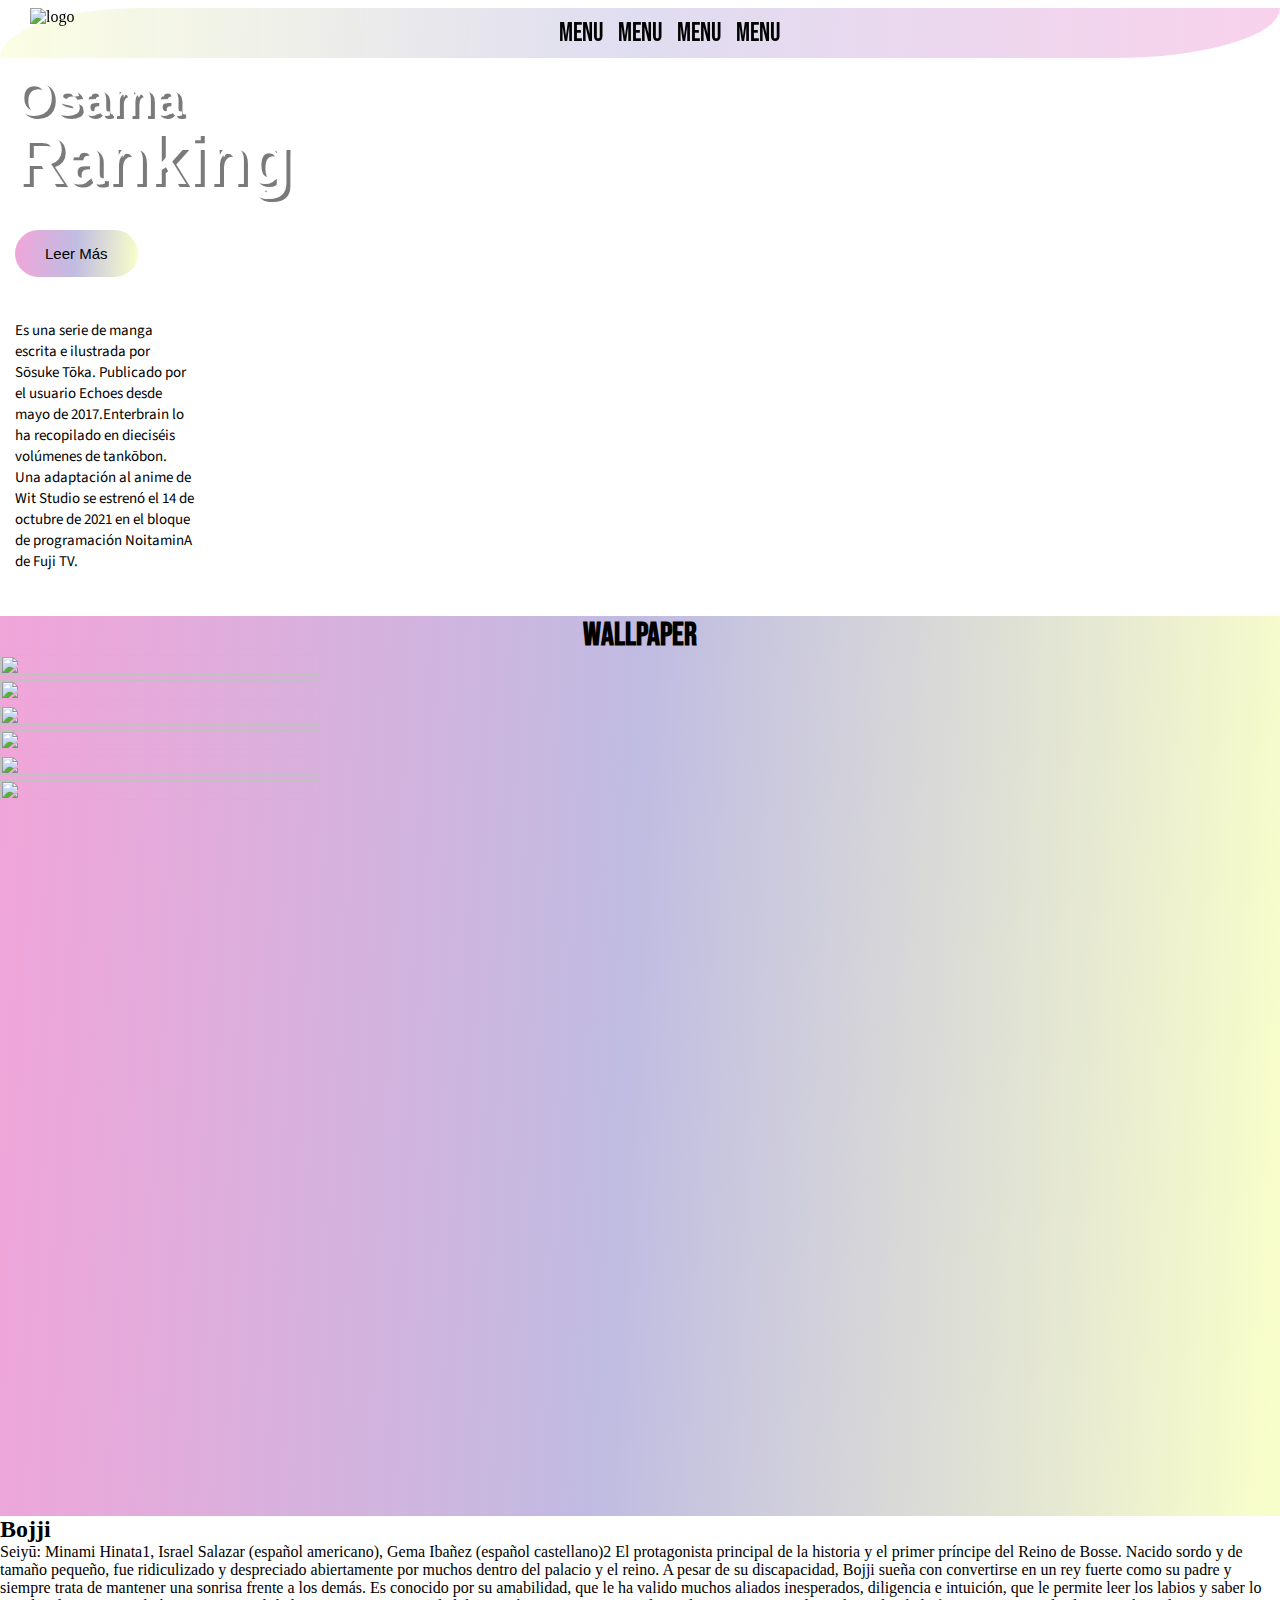
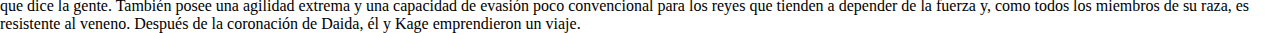
==== index.html @ 16ac41b9 "Add files via upload" ====
<!DOCTYPE html>
<html lang="en">
<head>
    <meta charset="UTF-8">
    <meta name="viewport" content="width=device-width, initial-scale=1.0">
    <link rel="stylesheet" href="style.css">
    <title>Document</title>
</head>
<body>
    <header class="header">
        <div class="logo">
            <img src="/clase14/img/corona.png" alt="logo">
        </div>
        <div class="header-container">
            <div class="menu">
                <nav>
                    <ul>
                        <li><a href="#">Menu</a></li>
                        <li><a href="#">Menu</a></li>
                        <li><a href="#">Menu</a></li>
                        <li><a href="#">Menu</a></li>
                    </ul>
                </nav>   
            </div>
        </div>
    </header>
    <main>
        <div class="container-cover">
            <div class="cover">
                <div class="txt">
                    <h2>Osama</h2>
                    <h1>Ranking</h1>
                    <p>Es una serie de manga escrita e ilustrada por Sōsuke Tōka. Publicado por el usuario Echoes desde mayo de 2017.Enterbrain lo ha recopilado en dieciséis volúmenes de tankōbon. Una adaptación al anime de Wit Studio se estrenó el 14 de octubre de 2021 en el bloque de programación NoitaminA de Fuji TV.</p>
                    <a href="https://ousamaranking.fandom.com/es/wiki/Wiki_Ousamaranking" target="_blank"><input type="button" value="Leer Más"></a>
                    
                </div>
            </div>
        </div>
    </main>
    <section class="gallery">
        <h3 class="gallery-tittle">Wallpaper</h3>
        <div class="galley-conteiner">
            <figure class="gallery-picture">
                <img src="/clase14/img/6.jpg" alt="" class="gallery-img">
            </figure>
            <figure class="gallery-picture">
                <img src="/clase14/img/1.jpg" alt="" class="gallery-img">
            </figure>
            <figure class="gallery-picture">
                <img src="/clase14/img/2.jpg" alt="" class="gallery-img">
            </figure>
            <figure class="gallery-picture">
                <img src="/clase14/img/3.jpg" alt="" class="gallery-img">
            </figure>
            <figure class="gallery-picture">
                <img src="/clase14/img/4.jpg" alt="" class="gallery-img">
            </figure>
            <figure class="gallery-picture">
                <img src="/clase14/img/5.jpg" alt="" class="gallery-img">
            </figure>
        </div>
    </section>
    <section class="container-crunchy">
        <h2>Bojji</h2>
        <p>Seiyū: Minami Hinata1, Israel Salazar (español americano), Gema Ibañez (español castellano)2
            El protagonista principal de la historia y el primer príncipe del Reino de Bosse. Nacido sordo y de tamaño pequeño, fue ridiculizado y despreciado abiertamente por muchos dentro del palacio y el reino. A pesar de su discapacidad, Bojji sueña con convertirse en un rey fuerte como su padre y siempre trata de mantener una sonrisa frente a los demás. Es conocido por su amabilidad, que le ha valido muchos aliados inesperados, diligencia e intuición, que le permite leer los labios y saber lo que dice la gente. También posee una agilidad extrema y una capacidad de evasión poco convencional para los reyes que tienden a depender de la fuerza y, como todos los miembros de su raza, es resistente al veneno. Después de la coronación de Daida, él y Kage emprendieron un viaje.</p>
    </section>
</body>
</html>
---- style.css ----
@import url('https://fonts.cdnfonts.com/css/rankings-caps');
/* font-family: 'Rankings Caps', sans-serif;   */
@import url('https://fonts.googleapis.com/css2?family=Bebas+Neue&family=Quicksand&family=Signika+Negative:wght@300&family=Underdog&display=swap');
/* font-family: 'Bebas Neue', sans-serif; */
@import url('https://fonts.googleapis.com/css2?family=Source+Sans+3:wght@600&display=swap');
/* font-family: 'Source Sans 3', sans-serif; */
*{
    margin: 0;
    padding: 0;
    box-sizing: border-box;
}
@media screen and (min-width: 320px) {  
    .header{
        width: 100%;
        height: 50px;
        margin-top: 8px;
        background: #f8feca;
        background: linear-gradient(93deg,#f8feca86 0%, #c0bce280 49%, #f1a5d980 99%);
        border-radius: 11% 89% 13% 87% / 100% 0% 100% 0% ;
        position: fixed;
        z-index: 1;
        display: flex;
        align-items: baseline;
    }
    .header-container{
        height: 100%;
        margin: auto;
        display: flex;
        justify-content: space-between;
    }
    .logo{
        display: flex;
        align-items: center;
    }
    .header .logo img{
        width: auto;
        height: 3rem;
        margin-left: 30px;
    }
    .menu{
        display: flex;
        align-items: center;
        margin-right: 30px;
    }
    .menu ul{
        display: flex;
    }
    .menu ul li{
        list-style: none;
        margin-left: 15px;
    
    }
    .menu ul li a{
        text-decoration: none;
        font-size: 1.6rem;
        color: black;
        font-family: 'Bebas Neue', sans-serif;
    }
    .container-cover{
        width: 100%;
        height: 600px;
    }
    .cover{
        width: auto;
        height: 100%;
        margin: auto;
        background-image: url(/clase14/img/boji.jpg);
        background-position: bottom;
        display: flex;

    }
    .container-cover .cover .txt{
        max-width: 300px;
        position: relative;
        left: 15px;
        top: 70px;
    }
    .container-cover .cover .txt h2{
        position: absolute;
        font-size: 50px;
        font-family: 'Rankings Caps', sans-serif;
        color: #FFF;
        text-shadow: 4px 3px 0px #7A7A7A;
    }
    .container-cover .cover .txt h1{ 
        position: absolute;
        top: 30px;
        font-size: 70px;
        margin-top: 20px;
        font-family: 'Rankings Caps', sans-serif;
        color: #FFF;
        text-shadow: 4px 3px 0px #7A7A7A;
    }
    .container-cover .cover .txt p{
        color: black;
        text-shadow: 0px 1px 21px rgba(255,255,255,1);
        position: absolute;
        width: 180px;
        height: 600px;
        top: 250px;
        font-size: 15px;
        font-family: 'Source Sans 3', sans-serif;
    }
    .container-cover .txt a input{
        border: none;
        padding: 15px 30px;
        font-size: 15px;
        border-radius: 60px;
        position: absolute;
        top: 160px;
        background: linear-gradient(93deg,#f1a5d9 0%, #c0bce2 49%, #f8feca 99%);
    }
    .gallery{
        background: linear-gradient(93deg,#f1a5d9 0%, #c0bce2 49%, #f8feca 99%);
        font-family: 'Bebas Neue', sans-serif;
        width: 100%;
        height: 100vh;
    }
    .gallery-tittle{
        font-size: 2rem;
        margin-top: 1rem;
        text-align: center;
    }
  .gallery-conteiner{
        display: flex;
        flex-wrap: wrap;
        gap: 20px;
    }
   .gallery-picture{
        flex-grow: 1;
        flex-basis: 10px;
    }
.gallery-img{
        width: 50%;
        object-fit: cover;
        height: 50%;
    }
}
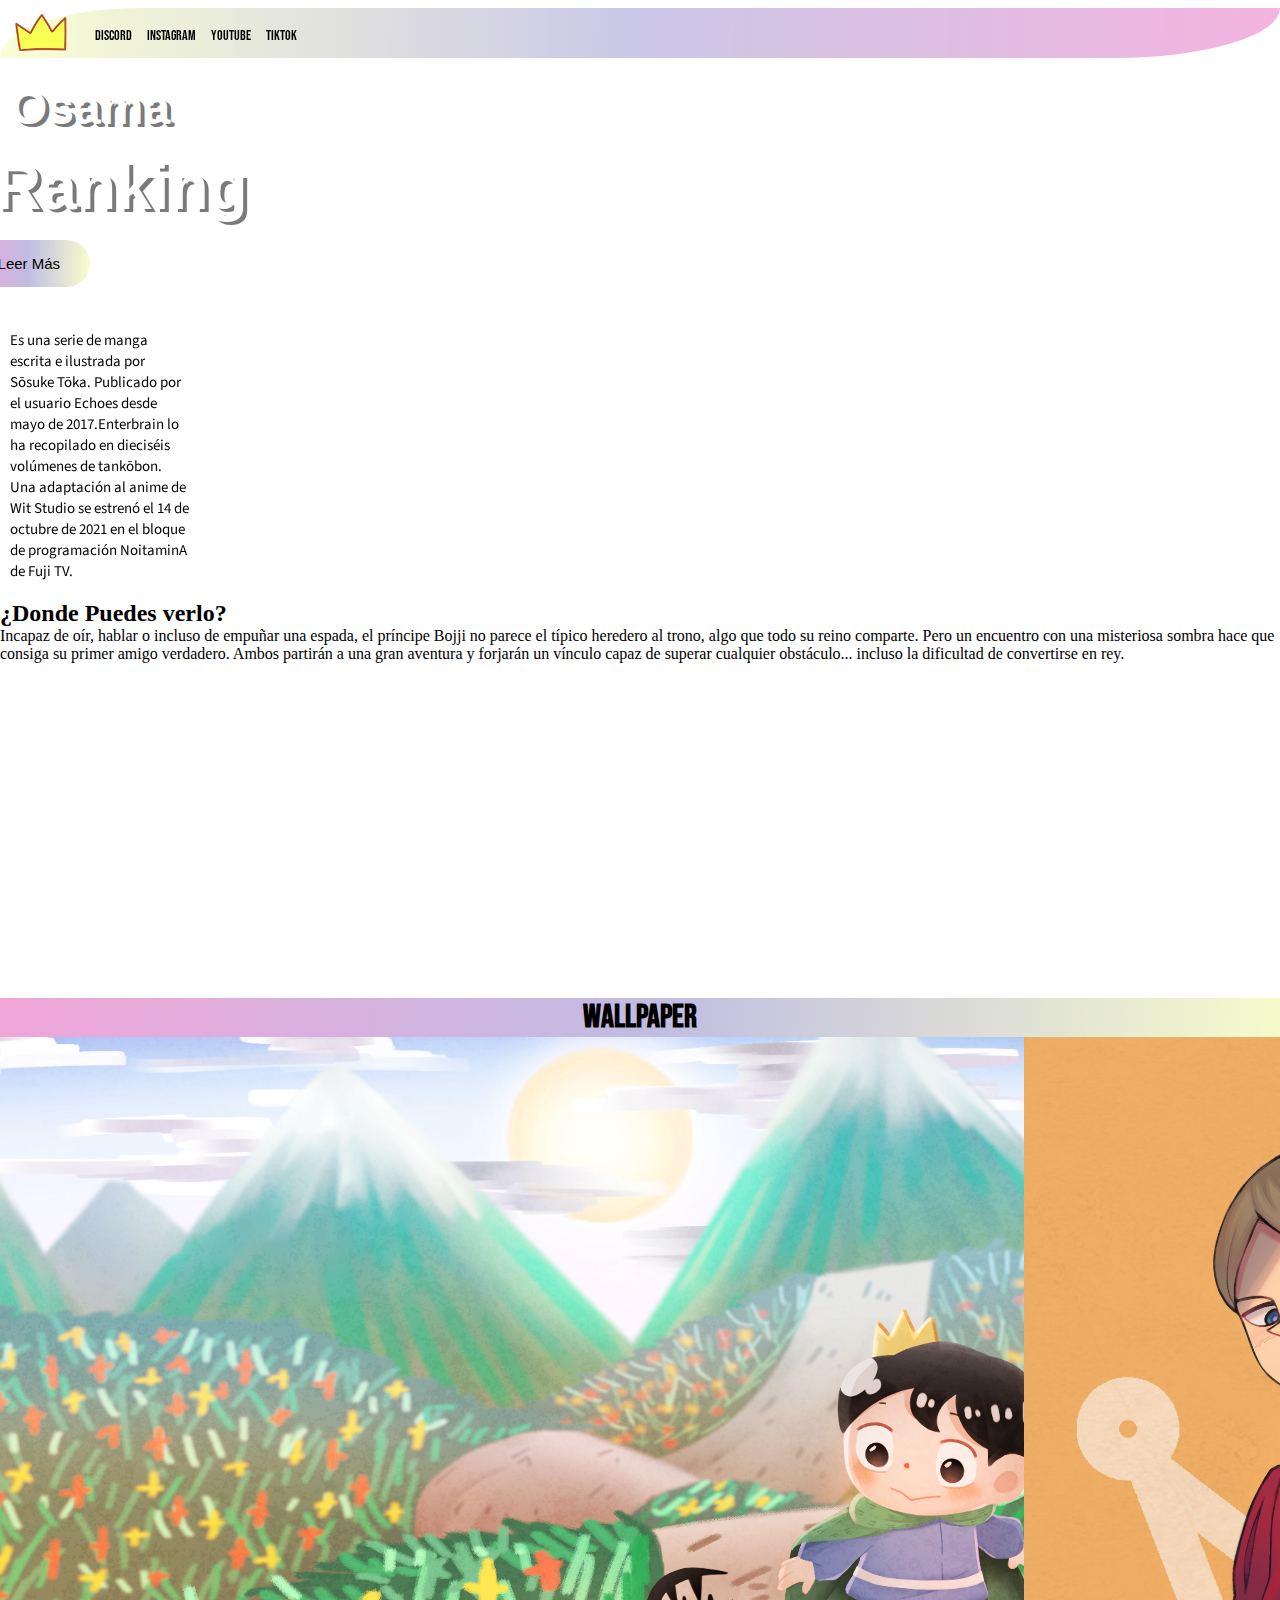
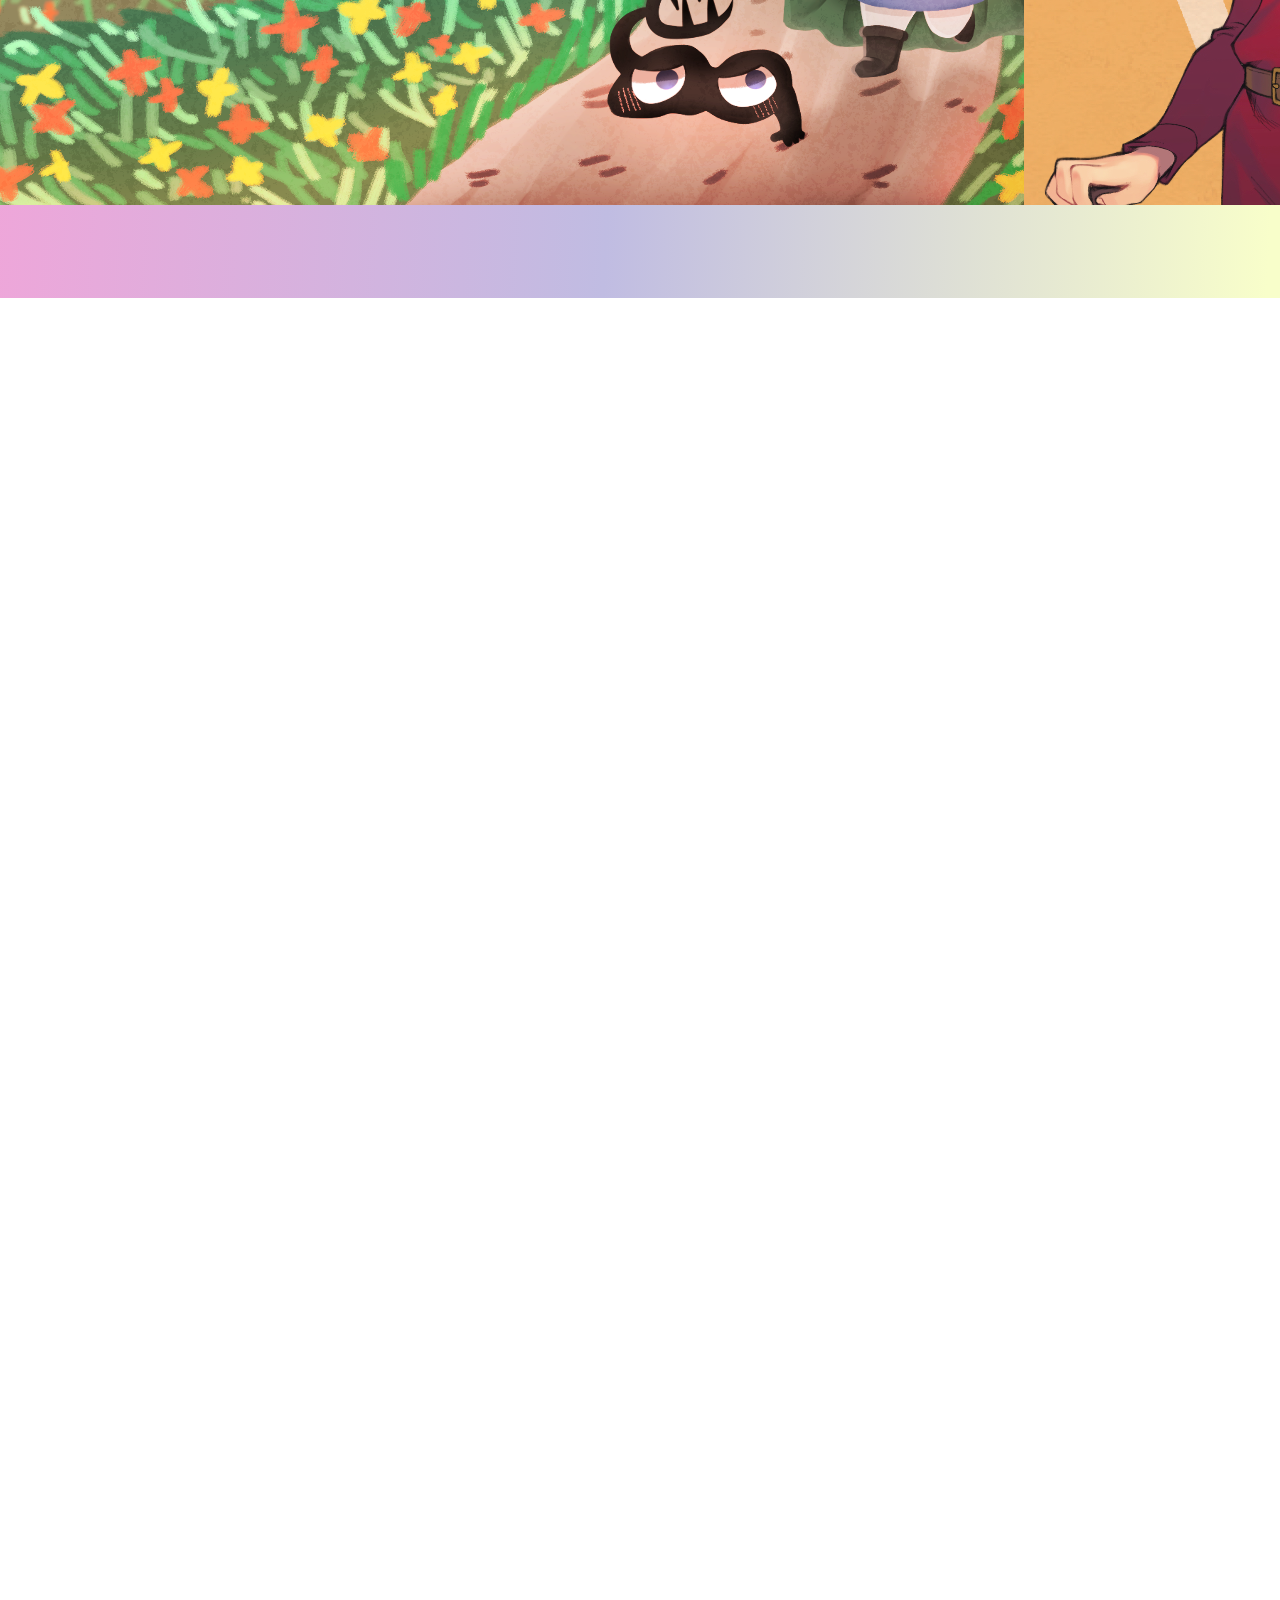
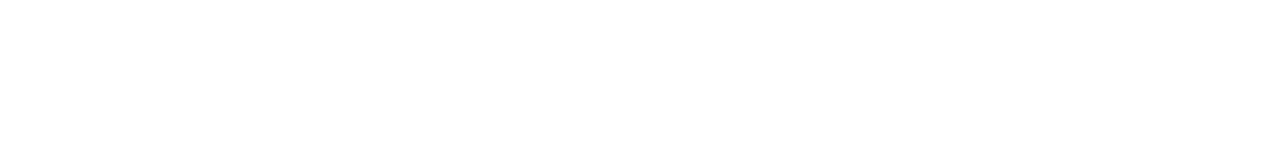
==== commit 4667374e: "Add files via upload" ====
--- a/index.html
+++ b/index.html
@@ -3,26 +3,27 @@
 <head>
     <meta charset="UTF-8">
     <meta name="viewport" content="width=device-width, initial-scale=1.0">
+    <link rel="stylesheet" href="normalize.css">
     <link rel="stylesheet" href="style.css">
     <title>Document</title>
 </head>
 <body>
     <header class="header">
-        <div class="logo">
-            <img src="/clase14/img/corona.png" alt="logo">
-        </div>
-        <div class="header-container">
-            <div class="menu">
-                <nav>
-                    <ul>
-                        <li><a href="#">Menu</a></li>
-                        <li><a href="#">Menu</a></li>
-                        <li><a href="#">Menu</a></li>
-                        <li><a href="#">Menu</a></li>
-                    </ul>
-                </nav>   
+        <nav class="navbar">
+            <div class="logo">
+                <a href="#"><img src="/img/corona.png" alt="logo"></a>
             </div>
-        </div>
+            <div class="header-container">
+                <div class="menu">
+                    <nav>
+                        <ul>
+                            <li><a href="#" target="_blank">Discord</a></li>
+                            <li><a href="#" target="_blank">Instagram</a></li>
+                            <li><a href="#" target="_blank">Youtube</a></li>
+                            <li><a href="#" target="_blank">TikTok</a></li>
+                        </ul>
+                    </nav>   
+                </div>
     </header>
     <main>
         <div class="container-cover">
@@ -30,40 +31,41 @@
                 <div class="txt">
                     <h2>Osama</h2>
                     <h1>Ranking</h1>
+                    <a href="https://ousamaranking.fandom.com/es/wiki/Wiki_Ousamaranking" target="_blank"><input type="button" value="Leer Más"></a>
                     <p>Es una serie de manga escrita e ilustrada por Sōsuke Tōka. Publicado por el usuario Echoes desde mayo de 2017.Enterbrain lo ha recopilado en dieciséis volúmenes de tankōbon. Una adaptación al anime de Wit Studio se estrenó el 14 de octubre de 2021 en el bloque de programación NoitaminA de Fuji TV.</p>
-                    <a href="https://ousamaranking.fandom.com/es/wiki/Wiki_Ousamaranking" target="_blank"><input type="button" value="Leer Más"></a>
-                    
                 </div>
             </div>
         </div>
     </main>
+    <section class="container-crunchy">
+        <h2>¿Donde Puedes verlo?</h2>
+        <p>Incapaz de oír, hablar o incluso de empuñar una espada, el príncipe Bojji no parece el típico heredero al trono, algo que todo su reino comparte. Pero un encuentro con una misteriosa sombra hace que consiga su primer amigo verdadero. Ambos partirán a una gran aventura y forjarán un vínculo capaz de superar cualquier obstáculo... incluso la dificultad de convertirse en rey.</p>
+        <div class="video">
+            <iframe width="560" height="315" src="https://www.youtube.com/embed/Z8IGSHZoAo4" title="YouTube video player" frameborder="0" allow="accelerometer; autoplay; clipboard-write; encrypted-media; gyroscope; picture-in-picture; web-share" allowfullscreen></iframe>
+        </div>
+    </section>
     <section class="gallery">
         <h3 class="gallery-tittle">Wallpaper</h3>
-        <div class="galley-conteiner">
+        <div class="slider">
             <figure class="gallery-picture">
-                <img src="/clase14/img/6.jpg" alt="" class="gallery-img">
+                <img src="/img/1.png" alt="" class="gallery-img">
             </figure>
             <figure class="gallery-picture">
-                <img src="/clase14/img/1.jpg" alt="" class="gallery-img">
+                <img src="/img/2.png" alt="" class="gallery-img">
             </figure>
             <figure class="gallery-picture">
-                <img src="/clase14/img/2.jpg" alt="" class="gallery-img">
+                <img src="/img/3.png" alt="" class="gallery-img">
             </figure>
             <figure class="gallery-picture">
-                <img src="/clase14/img/3.jpg" alt="" class="gallery-img">
+                <img src="/img/4.png" alt="" class="gallery-img">
             </figure>
             <figure class="gallery-picture">
-                <img src="/clase14/img/4.jpg" alt="" class="gallery-img">
+                <img src="/img/5.png" alt="" class="gallery-img">
             </figure>
             <figure class="gallery-picture">
-                <img src="/clase14/img/5.jpg" alt="" class="gallery-img">
+                <img src="/img/6.png" alt="" class="gallery-img">
             </figure>
         </div>
     </section>
-    <section class="container-crunchy">
-        <h2>Bojji</h2>
-        <p>Seiyū: Minami Hinata1, Israel Salazar (español americano), Gema Ibañez (español castellano)2
-            El protagonista principal de la historia y el primer príncipe del Reino de Bosse. Nacido sordo y de tamaño pequeño, fue ridiculizado y despreciado abiertamente por muchos dentro del palacio y el reino. A pesar de su discapacidad, Bojji sueña con convertirse en un rey fuerte como su padre y siempre trata de mantener una sonrisa frente a los demás. Es conocido por su amabilidad, que le ha valido muchos aliados inesperados, diligencia e intuición, que le permite leer los labios y saber lo que dice la gente. También posee una agilidad extrema y una capacidad de evasión poco convencional para los reyes que tienden a depender de la fuerza y, como todos los miembros de su raza, es resistente al veneno. Después de la coronación de Daida, él y Kage emprendieron un viaje.</p>
-    </section>
 </body>
 </html>--- a/style.css
+++ b/style.css
@@ -15,7 +15,7 @@
         height: 50px;
         margin-top: 8px;
         background: #f8feca;
-        background: linear-gradient(93deg,#f8feca86 0%, #c0bce280 49%, #f1a5d980 99%);
+        background: linear-gradient(93deg,#f8fecace 0%, #c0bce2d2 49%, #f1a5d9d5 99%);
         border-radius: 11% 89% 13% 87% / 100% 0% 100% 0% ;
         position: fixed;
         z-index: 1;
@@ -35,12 +35,13 @@
     .header .logo img{
         width: auto;
         height: 3rem;
-        margin-left: 30px;
+        margin-left: 10px;
     }
     .menu{
         display: flex;
         align-items: center;
-        margin-right: 30px;
+        margin-top: -50px;
+        margin-left: 80px;
     }
     .menu ul{
         display: flex;
@@ -52,7 +53,7 @@
     }
     .menu ul li a{
         text-decoration: none;
-        font-size: 1.6rem;
+        font-size: 0.9rem;
         color: black;
         font-family: 'Bebas Neue', sans-serif;
     }
@@ -64,34 +65,39 @@
         width: auto;
         height: 100%;
         margin: auto;
-        background-image: url(/clase14/img/boji.jpg);
-        background-position: bottom;
+        background-image: url(/img/bg.jpg);
+        background-position: center;
         display: flex;
-
+        flex-direction: column;
+        justify-content: space-between;
+        align-items: baseline;
     }
     .container-cover .cover .txt{
+        display: flex;
+        align-content: baseline;
         max-width: 300px;
-        position: relative;
         left: 15px;
         top: 70px;
     }
     .container-cover .cover .txt h2{
-        position: absolute;
-        font-size: 50px;
+        margin-top: 80px;
+        margin-left: 10px;
+        font-size: 3rem;
         font-family: 'Rankings Caps', sans-serif;
         color: #FFF;
         text-shadow: 4px 3px 0px #7A7A7A;
     }
     .container-cover .cover .txt h1{ 
-        position: absolute;
-        top: 30px;
-        font-size: 70px;
-        margin-top: 20px;
+        font-size: 4rem;
+        margin-top: 150px;
+        margin-left: -175px;
         font-family: 'Rankings Caps', sans-serif;
         color: #FFF;
         text-shadow: 4px 3px 0px #7A7A7A;
     }
     .container-cover .cover .txt p{
+        margin-left: 10px;
+        margin-top: 80px;
         color: black;
         text-shadow: 0px 1px 21px rgba(255,255,255,1);
         position: absolute;
@@ -102,6 +108,8 @@
         font-family: 'Source Sans 3', sans-serif;
     }
     .container-cover .txt a input{
+        margin-left: -280px;
+        margin-top: 80px;
         border: none;
         padding: 15px 30px;
         font-size: 15px;
@@ -121,18 +129,19 @@
         margin-top: 1rem;
         text-align: center;
     }
-  .gallery-conteiner{
+    .slider{
+        aspect-ratio: 10 / 18;
+        width: 100%;
+        position: relative;
         display: flex;
-        flex-wrap: wrap;
-        gap: 20px;
+        overflow: scroll;
+        scroll-snap-type: x mandatory;
     }
-   .gallery-picture{
-        flex-grow: 1;
-        flex-basis: 10px;
-    }
-.gallery-img{
-        width: 50%;
+    .slider .gallery-picture{
+        width: 100%;
+        left: 0;
+        position: sticky;
         object-fit: cover;
-        height: 50%;
+        border-radius: 5px;
     }
 }